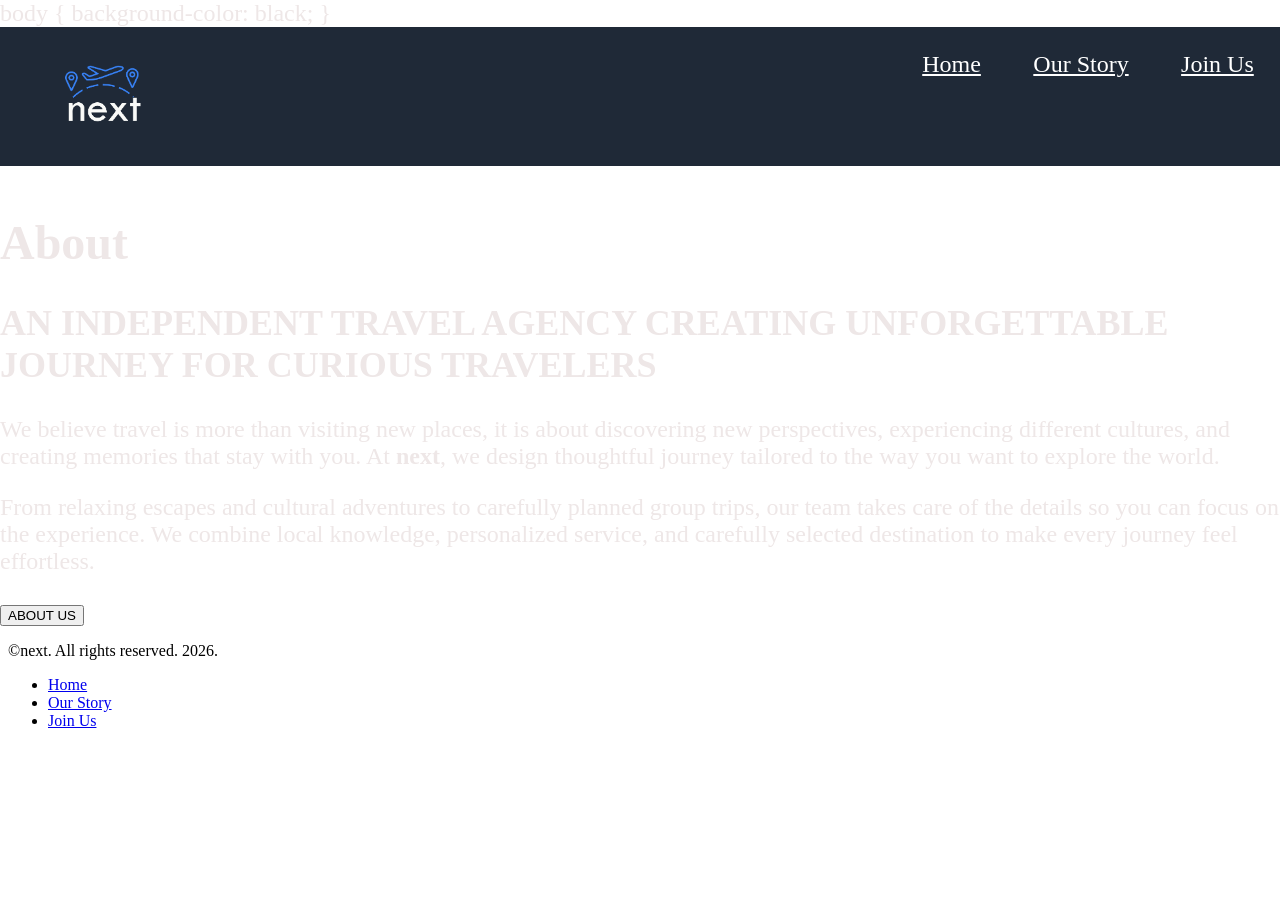
==== about.html @ c8e62583 "Create about.html add about page" ====
<!DOCTYPE html>
<html lang="en">
<head>
    <meta charset="UTF-8">
    <meta name="viewport" content="width=device-width, initial-scale=1.0">
    <title>About</title>
    <link rel="stylesheet" href="styles.css">
    <link rel="icon" type="image/svg" href="assets/plane-icon.svg">
    <link rel="stylesheet" href="stylesheets/index.css">
    <link rel="stylesheet" href="stylesheets/base.css">
    <link rel="preconnect" href="https://fonts.googleapis.com">
    <link rel="preconnect" href="https://fonts.gstatic.com" crossorigin>
    <link href="https://fonts.googleapis.com/css2?family=Roboto:ital,wght@0,100..900;1,100..900&display=swap"
        rel="stylesheet">

        <styles>
            body {
                background-color: black;
            }
        </styles>
</head>
<body>
    <object name="header" type="text/html" data="shared/header.html"></object>

    <main>
        <h1>About</h1>
        <div>
            <h2>AN INDEPENDENT TRAVEL AGENCY 
                CREATING UNFORGETTABLE JOURNEY 
                FOR CURIOUS TRAVELERS
            </h2>
            <div>
                <p>
                    We believe travel is more than visiting new places,
                    it is about discovering new perspectives, experiencing 
                    different cultures, and creating memories that stay with you.
                    At <strong>next</strong>, we design thoughtful journey 
                    tailored to the way you want to explore the world.
                </p>

                <P>
                    From relaxing escapes and cultural adventures to carefully 
                    planned group trips, our team takes care of the details so you 
                    can focus on the experience. We combine local knowledge, 
                    personalized service, and carefully selected destination to make 
                    every journey feel effortless.
                </P>

                <button>ABOUT US</button>
            </div>
        </div>
    </main>

    <object name="footer" type="text/html" data="shared/footer.html"></object>
</body>
</html>
---- stylesheets/index.css ----
object{
    width: 100%;
    
}
---- stylesheets/base.css ----
:root {
  --primary-bg-color: #1f2937;
  --primary-color: #ffffff;

  --hero-font:{

  }
}

body{
    font: 24px "Robot";
    align-items: center;
    color: #eee7e7;
    margin: 0;
}

header{
     background-color: var(--primary-bg-color);
     display: flex;
     justify-content: space-between;
}

header a {
    color: white
}

img {
    width: 10vw;
}

ul {
    display: flex;
    list-style: none;
    justify-content: space-around;
    width: 30vw;
}
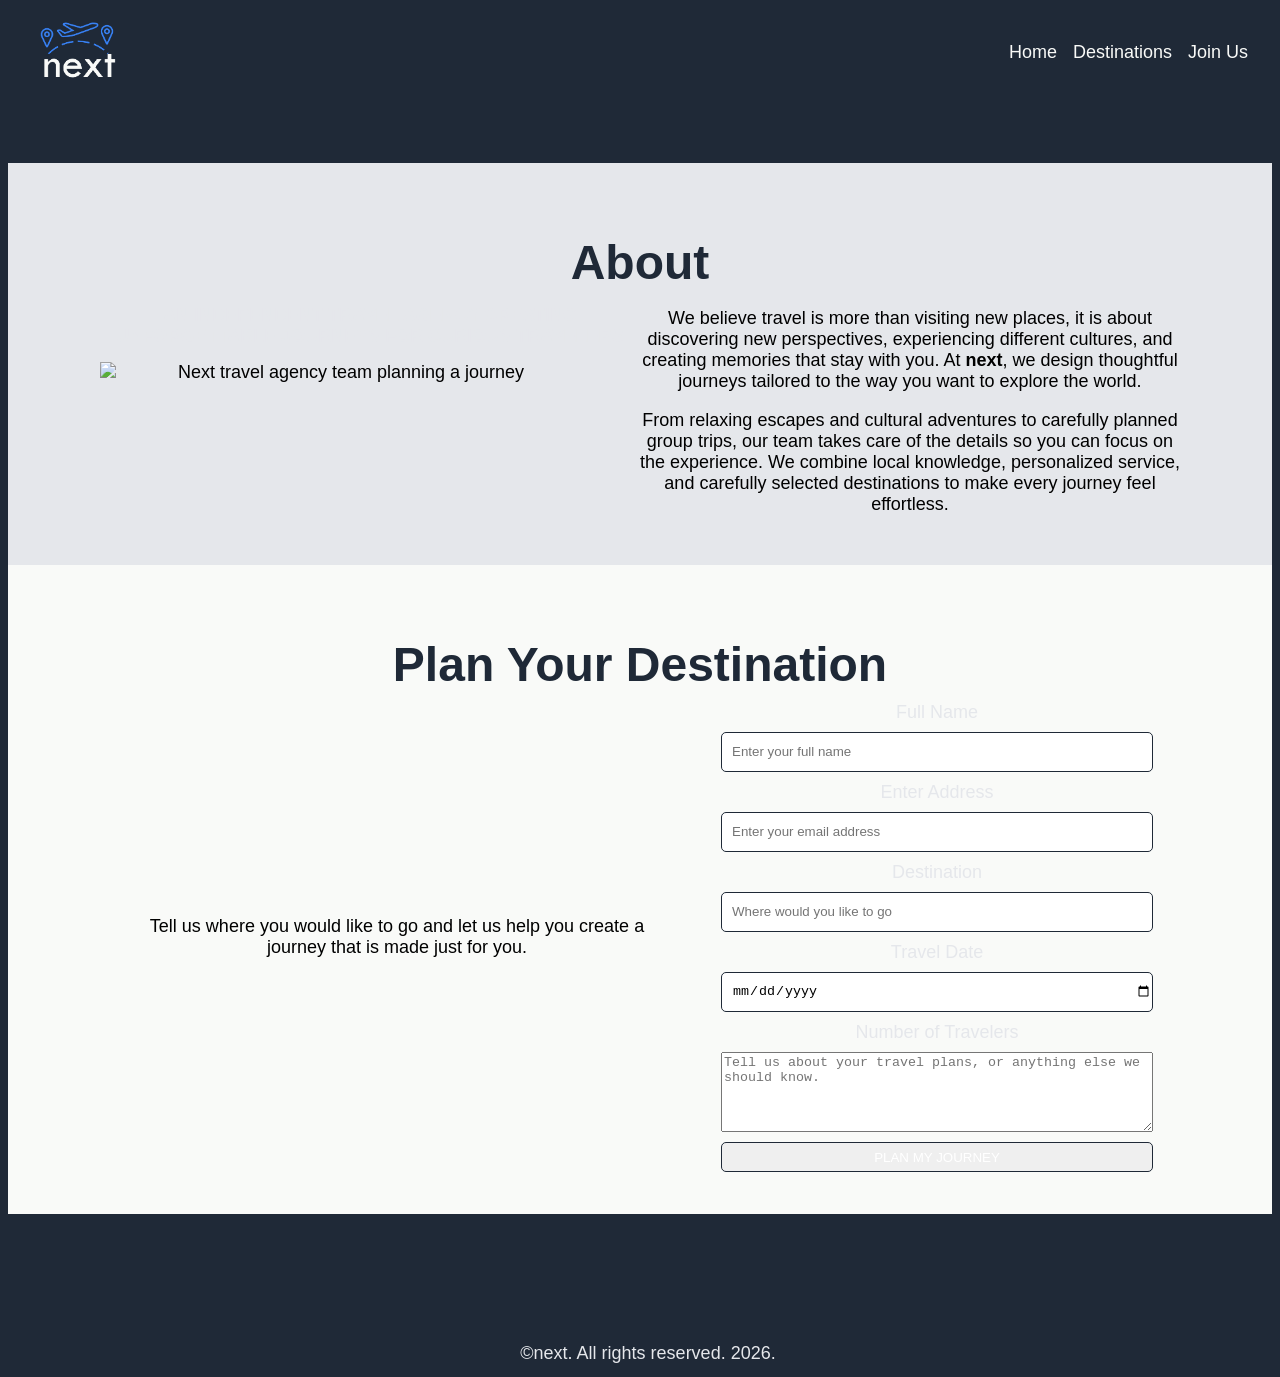
==== commit 26ba9eb8: "complete responsive about page" ====
--- a/about.html
+++ b/about.html
@@ -4,7 +4,6 @@
     <meta charset="UTF-8">
     <meta name="viewport" content="width=device-width, initial-scale=1.0">
     <title>About</title>
-    <link rel="stylesheet" href="styles.css">
     <link rel="icon" type="image/svg" href="assets/plane-icon.svg">
     <link rel="stylesheet" href="stylesheets/index.css">
     <link rel="stylesheet" href="stylesheets/base.css">
@@ -12,45 +11,88 @@
     <link rel="preconnect" href="https://fonts.gstatic.com" crossorigin>
     <link href="https://fonts.googleapis.com/css2?family=Roboto:ital,wght@0,100..900;1,100..900&display=swap"
         rel="stylesheet">
-
-        <styles>
-            body {
-                background-color: black;
-            }
-        </styles>
 </head>
 <body>
-    <object name="header" type="text/html" data="shared/header.html"></object>
+
+    <!-- HEADER -->
+    <object 
+      name="header" 
+      type="text/html" 
+      data="shared/header.html"
+    >
+    </object>
 
     <main>
-        <h1>About</h1>
-        <div>
-            <h2>AN INDEPENDENT TRAVEL AGENCY 
-                CREATING UNFORGETTABLE JOURNEY 
-                FOR CURIOUS TRAVELERS
-            </h2>
-            <div>
-                <p>
-                    We believe travel is more than visiting new places,
-                    it is about discovering new perspectives, experiencing 
-                    different cultures, and creating memories that stay with you.
-                    At <strong>next</strong>, we design thoughtful journey 
-                    tailored to the way you want to explore the world.
-                </p>
+        
+        <!-- ABOUT -->
+        <section>
+            <h1 class="about-title">About</h1>
+            <div class="about-container">
+                    <div class="head">
+                        <h2 class="about-subtitle">
+                            AN INDEPENDENT TRAVEL AGENCY
+                            CREATING UNFORGETTABLE JOURNEYS
+                            FOR CURIOUS TRAVELERS
+                        </h2>
+                        <img src="assets/about-img.png" alt="Next travel agency team planning a journey" class="about-img">
+                    </div>
+                <div class="about-info">
+                    <p>
+                        We believe travel is more than visiting new places,
+                        it is about discovering new perspectives, experiencing
+                        different cultures, and creating memories that stay with you.
+                        At <strong>next</strong>, we design thoughtful journeys
+                        tailored to the way you want to explore the world.
+                    </p>
+            
+                    <P>
+                        From relaxing escapes and cultural adventures to carefully
+                        planned group trips, our team takes care of the details so you
+                        can focus on the experience. We combine local knowledge,
+                        personalized service, and carefully selected destinations to make
+                        every journey feel effortless.
+                    </P>
+                </div>
+            </div>
+        </section>
 
-                <P>
-                    From relaxing escapes and cultural adventures to carefully 
-                    planned group trips, our team takes care of the details so you 
-                    can focus on the experience. We combine local knowledge, 
-                    personalized service, and carefully selected destination to make 
-                    every journey feel effortless.
-                </P>
-
-                <button>ABOUT US</button>
+        <!-- CONTACT -->
+        <section>
+            <h1 class="contact-title">Plan Your Destination</h1>
+            <div class="contact-container">
+                <div class="contact-info">
+                    <p>Tell us where you would like to go
+                        and let us help you create a journey
+                        that is made just for you.
+                    </p>
+                    <img src="assets/destination-img.jpg" alt="" class="destination-img">
+                </div>
+            
+                <form class="contact-form">
+                    <label for="name">Full Name</label>
+                    <input type="text" id="name" placeholder="Enter your full name">
+                    <label for="email">Enter Address</label>
+                    <input type="email" id="email" placeholder="Enter your email address">
+                    <label for="destination">Destination</label>
+                    <input type="text" id="destination" placeholder="Where would you like to go">
+                    <label for="date">Travel Date</label>
+                    <input type="date" id="date" placeholder="Select your preferred travel date">
+                    <label for="number-of-travelers">Number of Travelers</label>
+                    <textarea id="number-of-travelers"
+                        placeholder="Tell us about your travel plans, or anything else we should know."
+                    ></textarea>
+                    <button>PLAN MY JOURNEY</button>
+                </form>
             </div>
-        </div>
+        </section>
     </main>
 
-    <object name="footer" type="text/html" data="shared/footer.html"></object>
+    <!-- FOOTER -->
+    <object 
+      name="footer" 
+      type="text/html" 
+      data="shared/footer.html"
+    >
+    </object>
 </body>
 </html>
--- a/stylesheets/index.css
+++ b/stylesheets/index.css
@@ -1,6 +1,149 @@
-object{
-    width: 100%;
-    
+@import url('base.css');
+
+*, *:before, *:after {
+    box-sizing: border-box;
 }
 
+object{
+    /* height: fit-content; fix this */
+    height: 100%;
+    width: 100%;
+}
 
+section{
+    height: auto;
+    padding: 2rem;
+    width: 100%;
+}
+
+section ul{
+    gap: 2rem;
+    width: fit-content;
+}
+
+section:nth-child(odd) {
+    background: var(--gray);
+}
+
+section:nth-child(even) {
+    background: var(--white);
+}
+
+section.hero{
+    align-items: center;
+    background: var(--dark-blue);
+    display: flex;
+    justify-content: center;
+}
+
+.hero div{
+    text-align: left;
+}
+
+.button{
+    background-color: var(--action-blue);
+    border: none;
+    border-radius: 5px;
+    color: var(--white);
+    padding: 0.5rem 1rem;
+}
+
+/* ABOUT */
+
+/* TITLE */
+.about-title, 
+.contact-title {
+    max-width: 90%;
+    margin: auto;
+    margin-top: 40px;
+    font-size: 48px;
+    font-weight: bolder;
+    color: #1f2937;
+}
+
+/* PARAGRAPH  & IMAGE */
+.about-container,
+.contact-container {
+    display: flex;
+    flex-direction: row;
+    justify-content: space-between;
+    max-width: 90%;
+    margin: auto;
+}
+
+.about-subtitle, label {
+    font-size: 18px;
+    color: #e5e7eb;
+    flex: 1;
+}
+
+.head {
+    flex: 1;
+}
+
+.about-info {
+    flex: 1;
+}
+
+.contact-info {
+    display: flex;
+    flex-direction: column;
+    max-width: 50%;
+    margin: auto;
+}
+
+.about-img, 
+.destination-img {
+    width: 90%;
+    display: block;
+    margin-top: 0px;
+}
+
+/* CONTACT */
+
+/* CONTACT FORM */
+.contact-form {
+    display: flex;
+    flex-direction: column;
+    flex: 1;
+    max-width: 40%;
+    margin: auto;
+    line-height: 40px;
+    margin-bottom: 10px;
+}
+
+.contact-form textarea {
+    height: 80px;
+}
+
+.contact-form button {
+    margin-top: 10px;
+    border: 1px solid #1f2937;
+    border-radius: 5px;
+    height: 30px;
+    color: white;
+}
+
+input {
+    border: 1px solid #1f2937;
+    border-radius: 5px;
+    padding-left: 10px;
+    height: 40px;
+    line-height: 100px;
+}
+
+@media (max-width: 768px) {
+    .about-container,
+    .contact-container {
+        flex-direction: column;
+    }
+
+    .about-subtitle,
+    .about-info,
+    .contact-form,
+    .contact-info {
+        width: 100%;
+        max-width: 100%;
+    }
+
+}
--- a/stylesheets/base.css
+++ b/stylesheets/base.css
@@ -1,36 +1,167 @@
 :root {
-  --primary-bg-color: #1f2937;
-  --primary-color: #ffffff;
+  --dark-blue: #1f2937;
+  --white: #f9faf8;
+  --gray: #e5e7eb;
+  --action-blue: #3882f6;
 
-  --hero-font:{
 
-  }
+  /* hamburger-menu */
+  --bar-width: 60px;
+  --bar-height: 8px;
+  --hamburger-gap: 6px;
+  --hamburger-margin: 8px;
+  --animation-timing: 200ms ease-in-out;
+}
+
+*, *:before, *:after {
+    box-sizing: border-box;
+}
+
+
+@font-face {
+    font-family: 'Robot';
+    src: url(https://fonts.googleapis.com/css2?family=Roboto:ital,wght@0,100..900;1,100..900&display=swap);
 }
 
 body{
-    font: 24px "Robot";
     align-items: center;
-    color: #eee7e7;
+    background-color: var(--dark-blue);
+    font: 18px 'Robot', sans-serif;
+    margin: 0;
+    padding: 0.5rem;
+    text-align: center;
+}
+
+header, footer{
+    background-color: var(--dark-blue);
+    color: var(--gray);
+    display: flex;
+    justify-content: space-between;
+    position: fixed;
+
+    width: 100%;
+}
+
+header{
+    top: 0;
+}
+
+footer{
+    bottom: 0;
+    display: flex;
+    justify-content: center;
+    align-items: center;
+}
+
+a {
+    color: var(--white);
+    text-decoration: none;
+}
+
+figure{
     margin: 0;
 }
 
-header{
-     background-color: var(--primary-bg-color);
-     display: flex;
-     justify-content: space-between;
-}
-
-header a {
-    color: white
-}
-
 img {
+    min-width: 70px;
     width: 10vw;
 }
 
 ul {
     display: flex;
+    flex-wrap: wrap;
     list-style: none;
     justify-content: space-around;
-    width: 30vw;
-}+    gap: 1rem;
+    margin: 2rem;
+}
+
+/* hamburger-menu */
+
+.hamburger-menu{
+    display: flex;
+    flex-direction: column;
+    gap: var(--hamburger-gap);
+    width: max-content;
+    position: absolute;
+    top: var(--hamburger-margin);
+    right: var(--hamburger-margin);
+    z-index: 2;
+    cursor: pointer; 
+}
+
+.hamburger-menu::before,
+.hamburger-menu::after,
+.hamburger-menu input {
+    background-color: var(--white);
+    border-radius: 999px;
+    content: "";
+    height: var(--bar-height);
+    transition: opacity var(--animation-timing) 
+               width var(--animation-timing);
+    width: var(--bar-width);
+}
+
+.hamburger-menu input {
+    appearance: none;
+    margin: 0;
+    outline: none;
+    padding: 0;
+    pointer-events: none;
+}
+
+.hamburger-menu input:checked {
+    opacity: 0;
+    width: 0;
+}
+
+/* Product Cards Styling */
+
+.cards-container {
+  display: flex;
+  flex-wrap: wrap;
+  gap: 24px;
+  max-width: 1200px;
+  margin: 0 auto;
+  padding: 24px;
+  background-color: whitesmoke;   
+}
+
+.product-card {
+  flex: 1 1 280px;
+  display: flex;
+  flex-direction: column;
+
+  border: 1px solid #ddd;
+  border-radius: 12px;
+  overflow: hidden;
+  background: slategray;
+}
+
+.product-card img {
+  width: 100%;
+  height: 220px;
+  object-fit: cover;
+}
+
+
+
+@media screen and (min-width: 768px) {
+    header, footer {
+        align-items: center;
+    }
+
+    services ul {
+        flex-direction: column;
+    }
+
+}
+
+@media screen and (min-width: 1200px) {
+  
+
+   
+
+  
+}
+
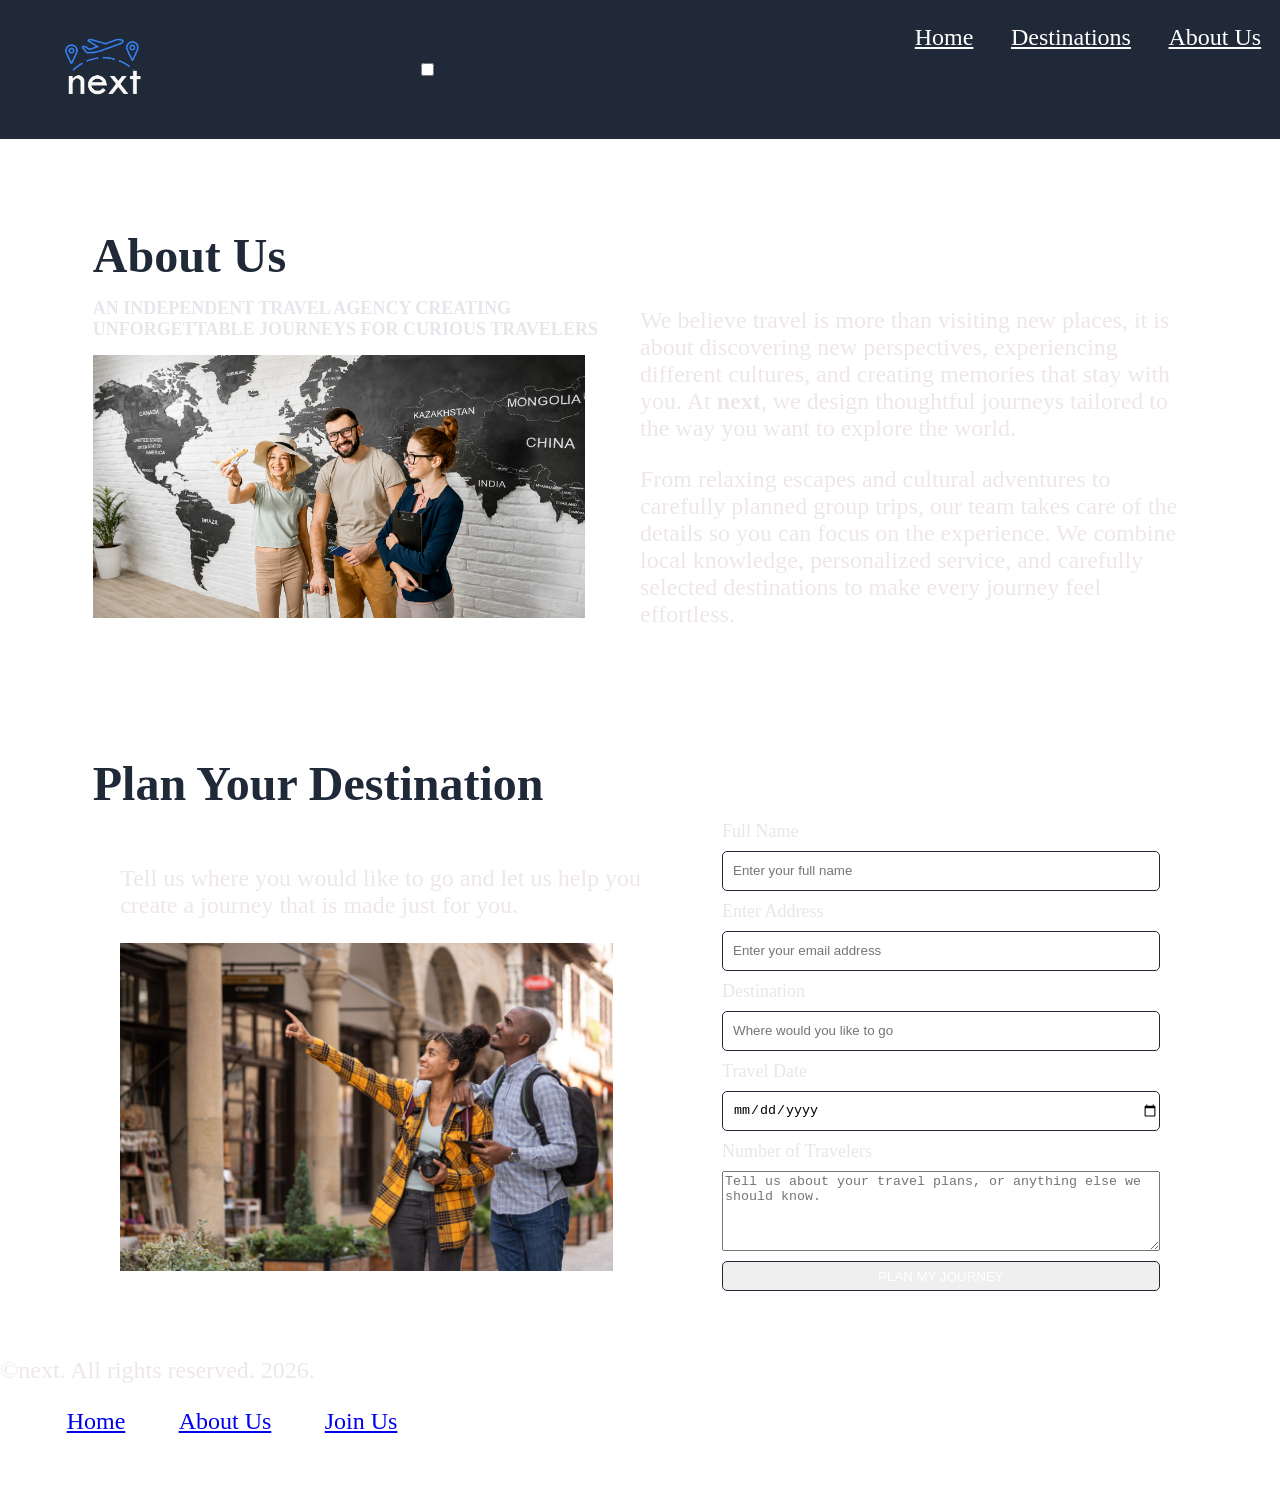
==== commit a185ca1c: "Indent About Page" ====
--- a/about.html
+++ b/about.html
@@ -26,7 +26,7 @@
         
         <!-- ABOUT -->
         <section>
-            <h1 class="about-title">About</h1>
+            <h1 class="about-title">About Us</h1>
             <div class="about-container">
                     <div class="head">
                         <h2 class="about-subtitle">
@@ -70,13 +70,29 @@
             
                 <form class="contact-form">
                     <label for="name">Full Name</label>
-                    <input type="text" id="name" placeholder="Enter your full name">
+                    <input 
+                      type="text" 
+                      id="name" 
+                      placeholder="Enter your full name"
+                    >
                     <label for="email">Enter Address</label>
-                    <input type="email" id="email" placeholder="Enter your email address">
+                    <input 
+                      type="email" 
+                      id="email" 
+                      placeholder="Enter your email address"
+                    >
                     <label for="destination">Destination</label>
-                    <input type="text" id="destination" placeholder="Where would you like to go">
+                    <input 
+                      type="text" 
+                      id="destination" 
+                      placeholder="Where would you like to go"
+                    >
                     <label for="date">Travel Date</label>
-                    <input type="date" id="date" placeholder="Select your preferred travel date">
+                    <input 
+                      type="date" 
+                      id="date" 
+                      placeholder="Select your preferred travel date"
+                    >
                     <label for="number-of-travelers">Number of Travelers</label>
                     <textarea id="number-of-travelers"
                         placeholder="Tell us about your travel plans, or anything else we should know."
--- a/stylesheets/index.css
+++ b/stylesheets/index.css
@@ -5,7 +5,6 @@
 }
 
 object{
-    /* height: fit-content; fix this */
     height: 100%;
     width: 100%;
 }
@@ -18,7 +17,6 @@
 
 section ul{
     gap: 2rem;
-    width: fit-content;
 }
 
 section:nth-child(odd) {
@@ -32,12 +30,36 @@
 section.hero{
     align-items: center;
     background: var(--dark-blue);
+    color: var(--white);
     display: flex;
     justify-content: center;
 }
 
 .hero div{
     text-align: left;
+}
+
+
+/* Contact section */
+
+.container-contact{
+    align-items: center;
+    background: var(--action-blue);
+    border-radius: 0.5rem;
+    display: flex;
+    padding: 1rem;
+    justify-content: center;
+}
+
+.container-contact>div{
+    text-align: left;
+    /* width: 50%; */
+}
+
+.contact>div>a.button{
+    border: 0.1rem solid var(--white);
+    border-radius: 0.5rem;
+    margin: 1rem;
 }
 
 .button{
--- a/stylesheets/base.css
+++ b/stylesheets/base.css
@@ -1,167 +1,37 @@
 :root {
-  --dark-blue: #1f2937;
-  --white: #f9faf8;
-  --gray: #e5e7eb;
-  --action-blue: #3882f6;
+  --primary-bg-color: #1f2937;
+  --primary-color: #ffffff;
 
-
-  /* hamburger-menu */
-  --bar-width: 60px;
-  --bar-height: 8px;
-  --hamburger-gap: 6px;
-  --hamburger-margin: 8px;
-  --animation-timing: 200ms ease-in-out;
-}
-
-*, *:before, *:after {
-    box-sizing: border-box;
-}
-
-
-@font-face {
-    font-family: 'Robot';
-    src: url(https://fonts.googleapis.com/css2?family=Roboto:ital,wght@0,100..900;1,100..900&display=swap);
+  --hero-font:{
+    font-size: 48px;
+  }
 }
 
 body{
+    font-family: "Roboto";
+    font-size: 24px;
     align-items: center;
-    background-color: var(--dark-blue);
-    font: 18px 'Robot', sans-serif;
+    color: #eee7e7;
     margin: 0;
-    padding: 0.5rem;
-    text-align: center;
-}
-
-header, footer{
-    background-color: var(--dark-blue);
-    color: var(--gray);
-    display: flex;
-    justify-content: space-between;
-    position: fixed;
-
-    width: 100%;
 }
 
 header{
-    top: 0;
+     background-color: var(--primary-bg-color);
+     display: flex;
+     justify-content: space-between;
 }
 
-footer{
-    bottom: 0;
-    display: flex;
-    justify-content: center;
-    align-items: center;
-}
-
-a {
-    color: var(--white);
-    text-decoration: none;
-}
-
-figure{
-    margin: 0;
+header a {
+    color: white;
 }
 
 img {
-    min-width: 70px;
     width: 10vw;
 }
 
 ul {
     display: flex;
-    flex-wrap: wrap;
     list-style: none;
     justify-content: space-around;
-    gap: 1rem;
-    margin: 2rem;
+    width: 30vw;
 }
-
-/* hamburger-menu */
-
-.hamburger-menu{
-    display: flex;
-    flex-direction: column;
-    gap: var(--hamburger-gap);
-    width: max-content;
-    position: absolute;
-    top: var(--hamburger-margin);
-    right: var(--hamburger-margin);
-    z-index: 2;
-    cursor: pointer; 
-}
-
-.hamburger-menu::before,
-.hamburger-menu::after,
-.hamburger-menu input {
-    background-color: var(--white);
-    border-radius: 999px;
-    content: "";
-    height: var(--bar-height);
-    transition: opacity var(--animation-timing) 
-               width var(--animation-timing);
-    width: var(--bar-width);
-}
-
-.hamburger-menu input {
-    appearance: none;
-    margin: 0;
-    outline: none;
-    padding: 0;
-    pointer-events: none;
-}
-
-.hamburger-menu input:checked {
-    opacity: 0;
-    width: 0;
-}
-
-/* Product Cards Styling */
-
-.cards-container {
-  display: flex;
-  flex-wrap: wrap;
-  gap: 24px;
-  max-width: 1200px;
-  margin: 0 auto;
-  padding: 24px;
-  background-color: whitesmoke;   
-}
-
-.product-card {
-  flex: 1 1 280px;
-  display: flex;
-  flex-direction: column;
-
-  border: 1px solid #ddd;
-  border-radius: 12px;
-  overflow: hidden;
-  background: slategray;
-}
-
-.product-card img {
-  width: 100%;
-  height: 220px;
-  object-fit: cover;
-}
-
-
-
-@media screen and (min-width: 768px) {
-    header, footer {
-        align-items: center;
-    }
-
-    services ul {
-        flex-direction: column;
-    }
-
-}
-
-@media screen and (min-width: 1200px) {
-  
-
-   
-
-  
-}
-
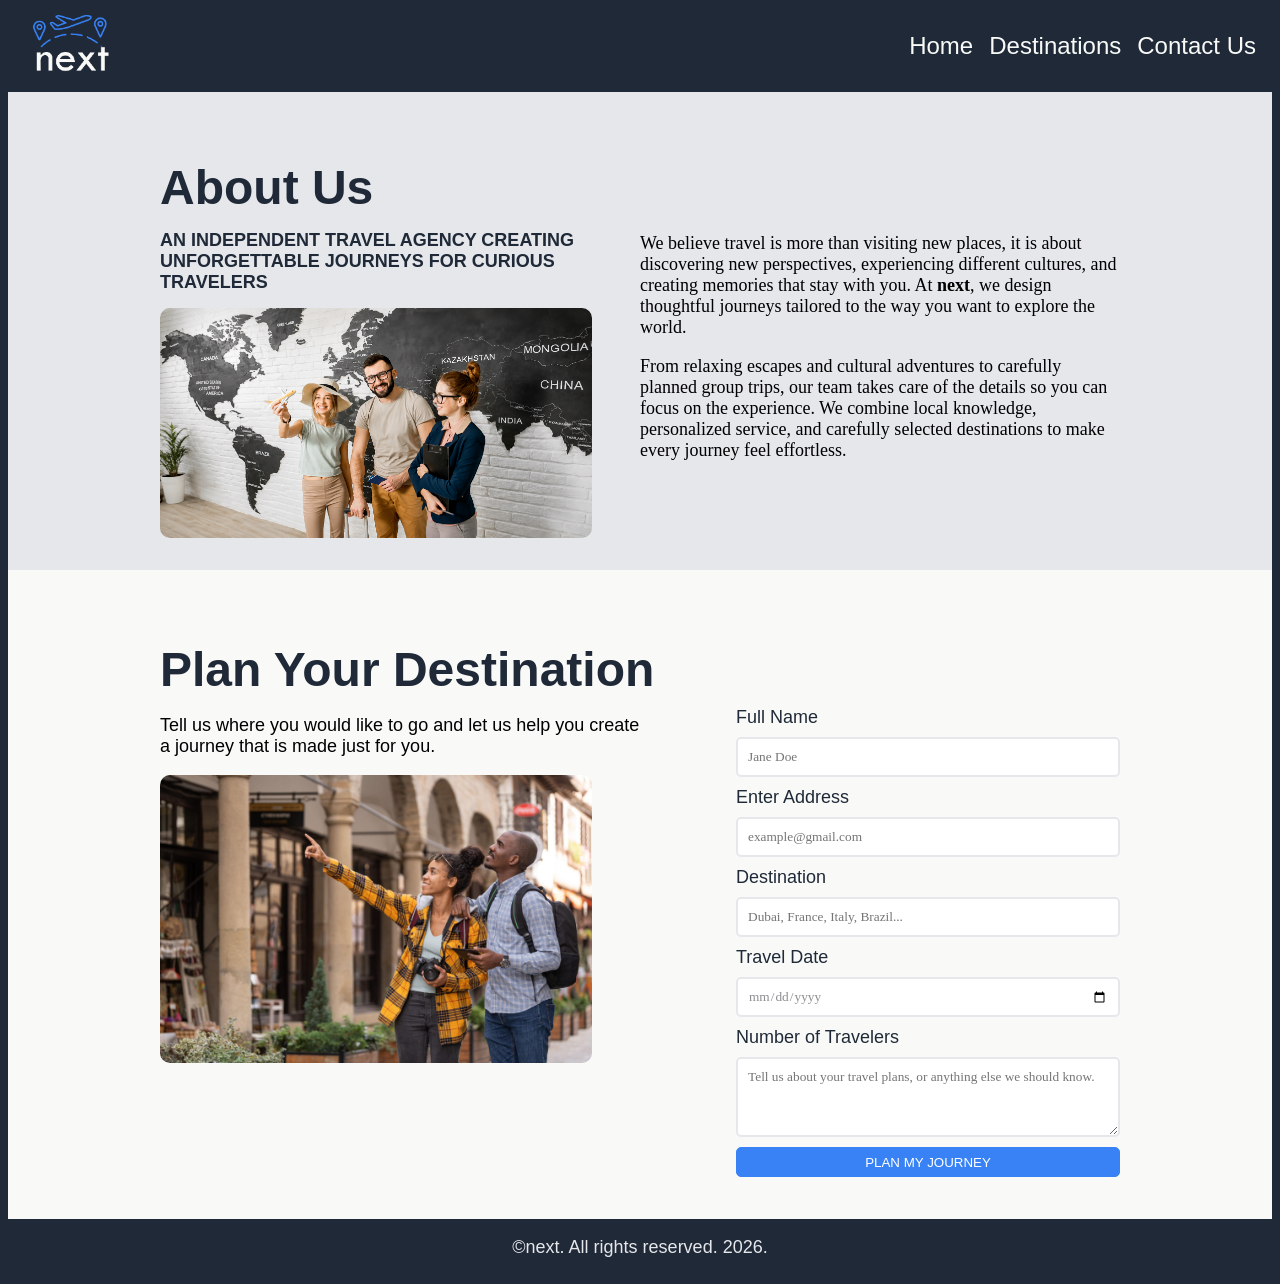
==== commit d0eb80f5: "Update about-page:  -change alignment -change placeholder information -add appropriate header and fo" ====
--- a/about.html
+++ b/about.html
@@ -15,12 +15,35 @@
 <body>
 
     <!-- HEADER -->
-    <object 
-      name="header" 
-      type="text/html" 
-      data="shared/header.html"
-    >
-    </object>
+    <header class="site-header">
+        <figure class="brand-logo">
+            <a href="index.html">
+                <img src="assets/logo.svg" alt="next written with departuring plane">
+            </a>
+        </figure>
+    
+        <input type="checkbox" id="menu-toggle" class="menu-toggle" arial-label="Toggle navigation menu">
+    
+        <label class="hamburger-menu" for="menu-toggle" aria-label="Open navigaion mneu">
+            <span></span>
+            <span></span>
+            <span></span>
+        </label>
+    
+        <nav class="site-nav" aria-label="Min navigation">
+            <ul>
+                <li>
+                    <a href="index.html">Home</a>
+                </li>
+                <li>
+                    <a href="product.html">Destinations</a>
+                </li>
+                <li>
+                    <a href="about.html">Contact Us</a>
+                </li>
+            </ul>
+        </nav>
+    </header>
 
     <main>
         
@@ -65,7 +88,7 @@
                         and let us help you create a journey
                         that is made just for you.
                     </p>
-                    <img src="assets/destination-img.jpg" alt="" class="destination-img">
+                    <img src="assets/destination-img.jpg" alt="Travelers exploring" class="destination-img">
                 </div>
             
                 <form class="contact-form">
@@ -73,19 +96,19 @@
                     <input 
                       type="text" 
                       id="name" 
-                      placeholder="Enter your full name"
+                      placeholder="Jane Doe"
                     >
                     <label for="email">Enter Address</label>
                     <input 
                       type="email" 
                       id="email" 
-                      placeholder="Enter your email address"
+                      placeholder="example@gmail.com"
                     >
                     <label for="destination">Destination</label>
                     <input 
                       type="text" 
                       id="destination" 
-                      placeholder="Where would you like to go"
+                      placeholder="Dubai, France, Italy, Brazil..."
                     >
                     <label for="date">Travel Date</label>
                     <input 
@@ -104,11 +127,10 @@
     </main>
 
     <!-- FOOTER -->
-    <object 
-      name="footer" 
-      type="text/html" 
-      data="shared/footer.html"
-    >
-    </object>
+<footer>
+    <p>
+        &copy;next. All rights reserved. 2026.
+    </p>
+</footer>
 </body>
 </html>
--- a/stylesheets/index.css
+++ b/stylesheets/index.css
@@ -40,21 +40,6 @@
 }
 
 
-/* Contact section */
-
-.container-contact{
-    align-items: center;
-    background: var(--action-blue);
-    border-radius: 0.5rem;
-    display: flex;
-    padding: 1rem;
-    justify-content: center;
-}
-
-.container-contact>div{
-    text-align: left;
-    /* width: 50%; */
-}
 
 .contact>div>a.button{
     border: 0.1rem solid var(--white);
@@ -72,89 +57,118 @@
 
 /* ABOUT */
 
-/* TITLE */
-.about-title, 
+/*  TITLE */
+
+.about-title,
 .contact-title {
-    max-width: 90%;
-    margin: auto;
-    margin-top: 40px;
+    max-width: 80%;
+    margin: 40px auto 0;
     font-size: 48px;
     font-weight: bolder;
-    color: #1f2937;
+    color: var(--dark-blue);
+    text-align: left;
 }
 
-/* PARAGRAPH  & IMAGE */
+section .about-title {
+    margin-top: 120px;
+}
+
+/* PARAGRAPH & IMAGE */
+
 .about-container,
 .contact-container {
     display: flex;
     flex-direction: row;
     justify-content: space-between;
-    max-width: 90%;
-    margin: auto;
+    align-items: flex-start;
+    max-width: 80%;
+    margin: 0 auto;
+    text-align: left;
 }
 
-.about-subtitle, label {
+.about-subtitle,
+label {
     font-size: 18px;
-    color: #e5e7eb;
+    color: var(--dark-blue);
     flex: 1;
+    text-align: left;
 }
 
 .head {
     flex: 1;
+    text-align: left;
 }
 
 .about-info {
     flex: 1;
+    text-align: left;
+    font-size: 18px;
+    max-width: 50%;
+    font-family: "Roboto";
 }
 
 .contact-info {
     display: flex;
     flex-direction: column;
     max-width: 50%;
-    margin: auto;
+    text-align: left;
 }
 
-.about-img, 
+.about-img,
 .destination-img {
     width: 90%;
     display: block;
-    margin-top: 0px;
+    margin-top: 0;
+    border-radius: 10px;
 }
 
-/* CONTACT */
 
 /* CONTACT FORM */
+
 .contact-form {
     display: flex;
     flex-direction: column;
     flex: 1;
     max-width: 40%;
-    margin: auto;
+    margin: 0;
     line-height: 40px;
     margin-bottom: 10px;
+    text-align: left;
 }
 
 .contact-form textarea {
     height: 80px;
+    border: 2px solid var(--gray);
+    border-radius: 5px;
+    padding: 0px 10px;
+    padding: 10px;
+    font-family: "Roboto";
 }
 
 .contact-form button {
     margin-top: 10px;
-    border: 1px solid #1f2937;
+    background-color: var(--action-blue);
+    border: 1px solid var(--action-blue);
     border-radius: 5px;
     height: 30px;
     color: white;
 }
 
 input {
-    border: 1px solid #1f2937;
+    border: 2px solid var(--gray);
+    color: rgba(60, 63, 66, 0.588);
+    font-family: "Roboto";
     border-radius: 5px;
-    padding-left: 10px;
+    padding: 0px 10px;
     height: 40px;
-    line-height: 100px;
+    line-height: normal;
 }
 
+
+/* MOBILE */
+
 @media (max-width: 768px) {
+
     .about-container,
     .contact-container {
         flex-direction: column;
@@ -166,6 +180,18 @@
     .contact-info {
         width: 100%;
         max-width: 100%;
+        margin: 0;
+        text-align: left;
     }
 
-}+    .about-title,
+    .contact-title {
+        font-size: 36px;
+        text-align: left;
+    }
+
+    .about-img,
+    .destination-img {
+        width: 100%;
+    }
+}
--- a/stylesheets/base.css
+++ b/stylesheets/base.css
@@ -1,37 +1,367 @@
 :root {
-  --primary-bg-color: #1f2937;
-  --primary-color: #ffffff;
-
-  --hero-font:{
+  --dark-blue: #1f2937;
+  --white: #f9faf8;
+  --gray: #e5e7eb;
+  --action-blue: #3882f6;
+
+  /* hamburger-menu */
+  --bar-width: 50px;
+  --bar-height: 6px;
+  --hamburger-gap: 6px;
+  --hamburger-margin: 2REM;
+  --animation-timing: 200ms ease-in-out;
+}
+
+*, *:before, *:after {
+    box-sizing: border-box;
+}
+
+@font-face {
+    font-family: 'Robot';
+    src: url(https://fonts.googleapis.com/css2?family=Roboto:ital,wght@0,100..900;1,100..900&display=swap);
+}
+
+body{
+    align-items: center;
+    background-color: var(--dark-blue);
+    font: 18px 'Robot', sans-serif;
+    margin: 0;
+    padding: 0.5rem;
+    text-align: center;
+}
+
+header, footer{
+    background-color: var(--dark-blue);
+    color: var(--gray);
+    display: flex;
+    justify-content: space-between;
+    /* position: fixed; */
+    width: 100%;
+}
+
+header{
+    align-items: center;
+    top: 0;
+    position: fixed;
+    z-index: 10;
+}
+
+.site-header {
+    display: flex;
+    align-items: center;
+    justify-content: space-between;
+    width: 100%;
+}
+
+.brand-logo {
+    margin: 0;
+    display: flex;
+    align-items: center;
+}
+
+.site-nav {
+    display: block;
+}
+
+.site-nav ul, ul {
+    display: flex;
+    flex-wrap: wrap;
+    list-style: none;
+    justify-content: space-around;
+    gap: 1rem;
+    margin: 2rem;
+}
+
+footer{
+    bottom: 0;
+    display: flex;
+    justify-content: center;
+    align-items: center;
+}
+
+a {
+    color: var(--white);
+    font-size: 24px;
+    text-decoration: none;
+}
+
+figure{
+    margin: 0;
+}
+
+img {
+    min-width: 70px;
+    width: 10vw;
+}
+
+/* hamburger-menu */
+
+.menu-toggle {
+    display: none;
+}
+
+.hamburger-menu {
+    display: none;
+    flex-direction: column;
+    gap: var(--hamburger-gap);
+    width: max-content;
+    position: absolute;
+    top: var(--hamburger-margin);
+    right: var(--hamburger-margin);
+    z-index: 2;
+    cursor: pointer;
+}
+
+/* slices of burger */
+.hamburger-menu span {
+    display: block;
+    background-color: var(--white);
+    border-radius: 999px;
+    height: var(--bar-height);
+    width: var(--bar-width);
+    transition: transform var(--animation-timing), opacity var(--animation-timing), width var(--animation-timing);
+}
+
+/* x behaviour */
+.menu-toggle:checked + .hamburger-menu span:nth-child(1) {
+    transform: rotate(45deg) translate(7px, 7px);
+}
+
+.menu-toggle:checked + .hamburger-menu span:nth-child(2) {
+    opacity: 0;
+    width: 0;
+}
+
+.menu-toggle:checked + .hamburger-menu span:nth-child(3) {
+    transform: rotate(-45deg) translate(7px, -7px);
+}
+
+/*Index > hero section */
+
+section{
+    height: auto;
+    padding: 2rem;
+    width: 100%;
+}
+
+section ul{
+    gap: 2rem;
+}
+
+section:nth-child(odd) {
+    background: var(--gray);
+}
+
+section:nth-child(even) {
+    background: var(--white);
+}
+
+/* Index > hero section */
+
+section.hero{
+    align-items: center;
+    background: var(--dark-blue);
+    color: var(--white);
+    display: flex;
+    justify-content: space-around;
+    margin-top: 9vh;
+}
+
+.hero div{
+    text-align: left;
+}
+
+h1{
     font-size: 48px;
-  }
-}
-
-body{
-    font-family: "Roboto";
-    font-size: 24px;
-    align-items: center;
-    color: #eee7e7;
     margin: 0;
 }
 
-header{
-     background-color: var(--primary-bg-color);
-     display: flex;
-     justify-content: space-between;
-}
-
-header a {
+h2{
+    font-size: 36px;
+
+}
+
+/* Index > Services section */
+
+.services-container{
+    align-items: flex-start;
+    display: flex;
+    flex-wrap: wrap;
+    justify-content: space-around;
+}
+
+.services-card {
+    align-items: center;
+    display: flex;
+    /* flex-wrap: wrap; */
+    flex-direction: column;
+    justify-content: space-around;
+}
+
+/* article>figure{
+    border: solid;
+    border-radius: 10px;
+    border-color: var(--action-blue);
+    height: 8em;
+    width: 8em;
+} */
+
+.services-card>figure>img{
+    border: solid;
+    border-radius: 10px;
+    border-color: var(--action-blue);
+    height: 10em;
+    width: 10em;
+}
+
+.services-card>p{
+    text-align: center;
+    width: 8em;
+}
+
+.services-card>a {
+    font-size: 15px;
+    color: var(--dark-blue);
+    width: 8em;
+}
+
+/* Index > Contact section */
+
+.container-contact{
+    align-items: center;
+    background: var(--action-blue);
+    color: var(--white);
+    border-radius: 0.5rem;
+    display: flex;
+    padding: 1rem;
+    justify-content: space-around;
+}
+
+.container-contact>div{
+    text-align: left;
+}
+
+.contact>div>a.button{
+    border: 0.1rem solid var(--white);
+    border-radius: 0.5rem;
+    margin: 1rem;
+}
+
+.button{
+    background-color: var(--action-blue);
+    border: none;
+    border-radius: 5px;
+    color: var(--white);
+    padding: 0.5rem 1rem;
+}
+
+
+/* Product Cards Styling */
+
+.product-container {
+    margin-top: 200px;
+}
+
+.cards-container {
+    display: flex;
+    flex-direction: column;
+    gap: 24px;
+    max-width: 1200px;
+    margin: 0 auto;
+    padding: 24px;
+    background-color: whitesmoke;
+}
+
+.product-card {
+  display: flex;
+  flex-direction: row;
+  width: 100%;
+
+  border: 1px solid #ddd;
+  border-radius: 12px;
+  overflow: hidden;
+  background: slategray;
+}
+
+.product-card img {
+  width: 50%;
+  height: auto;
+  object-fit: cover;
+}
+
+.card-info{
+    width: 50%;
+    display: flex;
+    flex-direction: column;
+    padding: 1rem;
+    margin-top: 70px;
+}
+
+.product-heading {
     color: white;
 }
 
-img {
-    width: 10vw;
-}
-
-ul {
-    display: flex;
-    list-style: none;
-    justify-content: space-around;
-    width: 30vw;
-}
+
+.white-background {
+    background-color: white;
+}
+
+
+@media screen and (max-width: 768px) {
+    .hamburger-menu {
+        display: flex;
+    }
+
+    .site-nav {
+        display: none;
+        position: absolute;
+        top: 100%;
+        left: 0;
+        width: 100%;
+        background-color: var(--dark-blue);
+        padding: 0.5rem 0 1rem;
+    }
+
+    .site-nav ul {
+        flex-direction: column;
+        font-size: 0.8rem;
+        gap: 1rem;
+        margin: 0;
+        padding: 1rem 0;
+    }
+
+    .menu-toggle:checked ~ .site-nav {
+        display: block;
+        transition: var(--animation-timing);
+    }
+
+    .container-contact{
+        flex-direction: column;
+    }
+
+        .container-contact>div{
+        text-align: center;
+    }
+}
+
+@media screen and (min-width: 768px) {
+    header, footer {
+        align-items: center;
+    }
+
+
+
+}
+
+@media screen and (min-width: 1200px) {
+    section.hero{
+        margin-top: 10vh;
+    }
+
+    .container-contact{
+        margin: auto;
+        max-width: 70VW;
+    }
+    
+}
+
